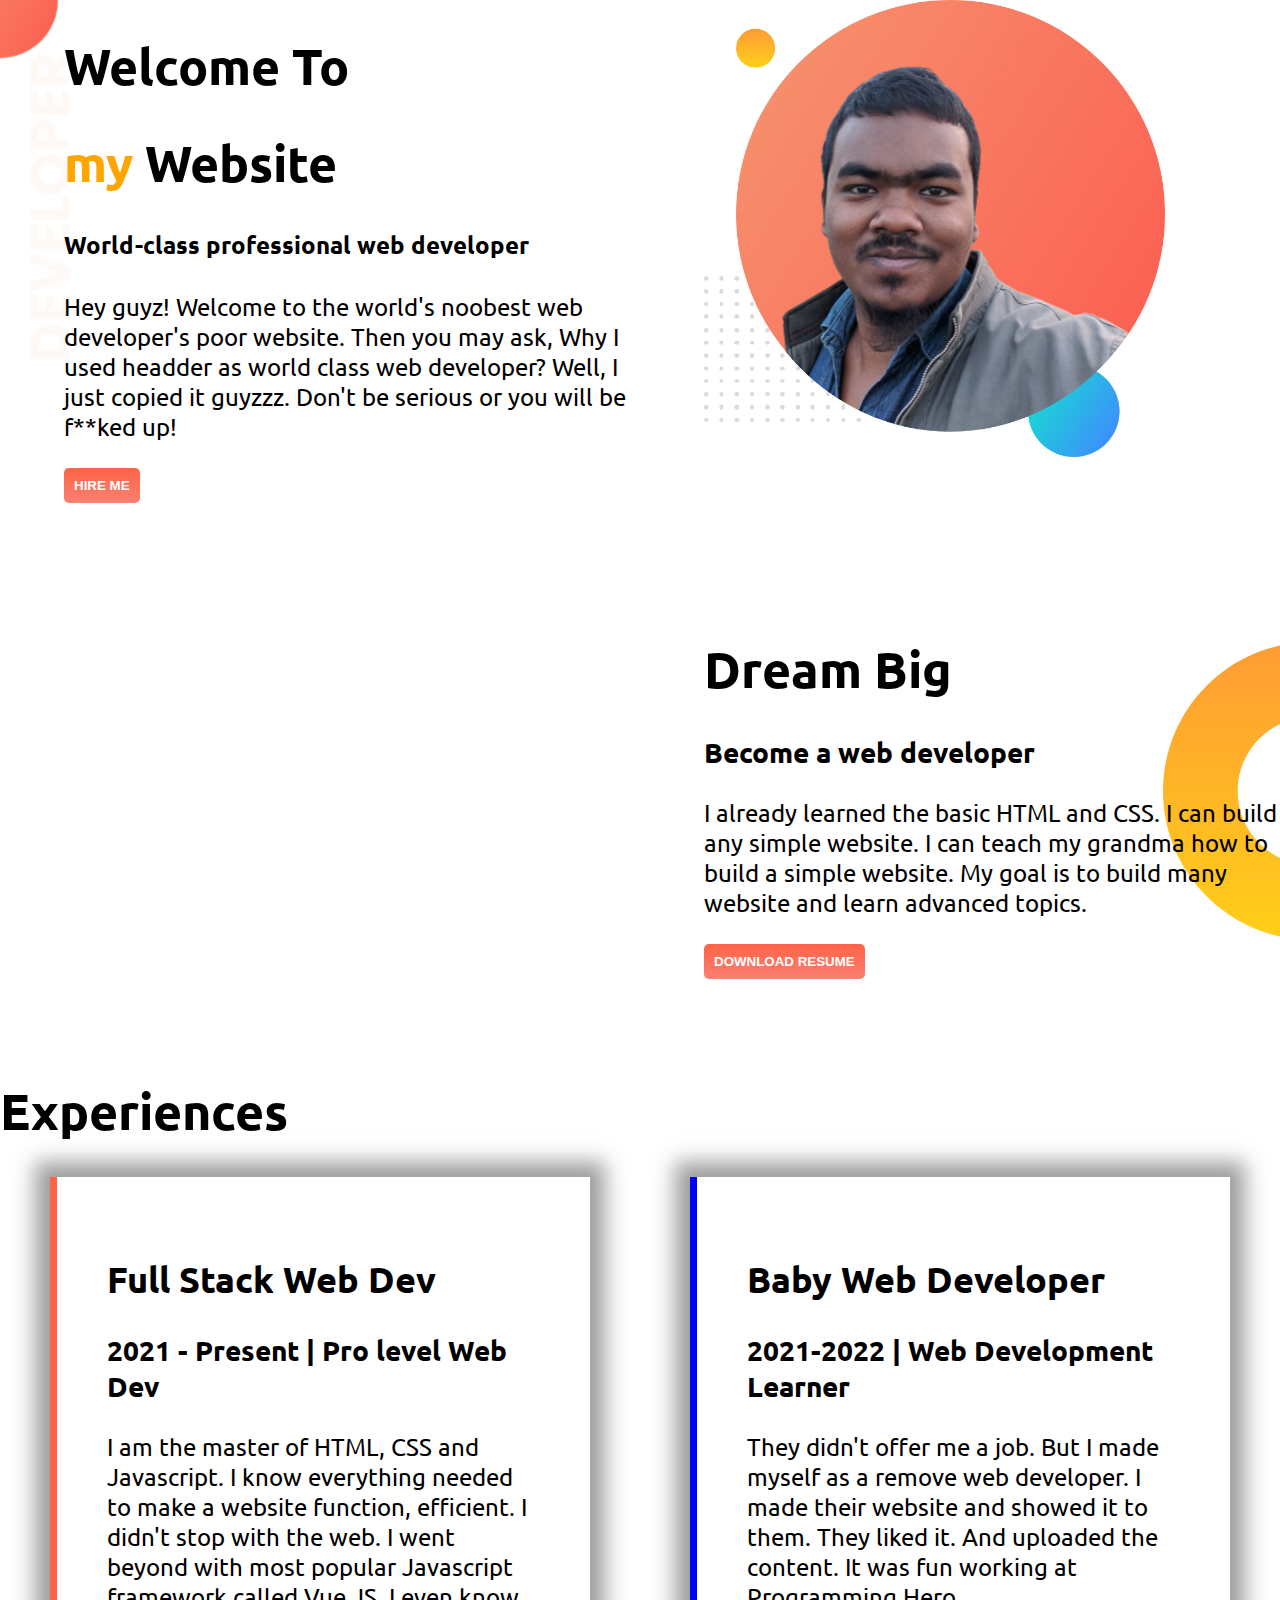
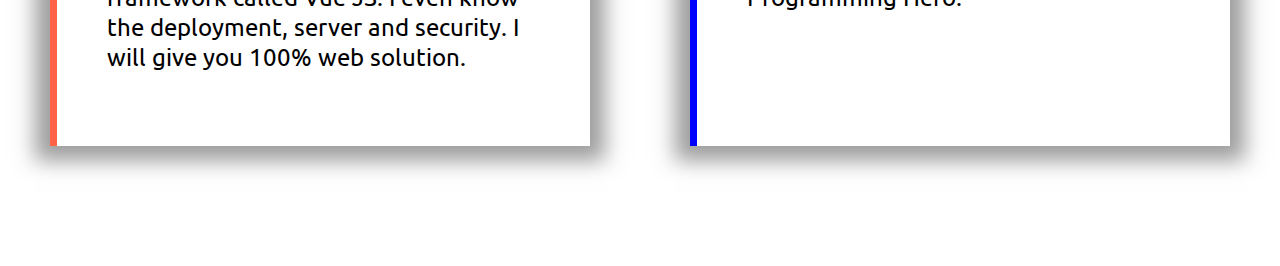
==== test.html @ b437b5b5 "personal portfolio website" ====
<!DOCTYPE html>
<html lang="en">
  <head>
    <meta charset="UTF-8" />
    <meta http-equiv="X-UA-Compatible" content="IE=edge" />
    <meta name="viewport" content="width=device-width, initial-scale=1.0" />
    <title>Ahsan Habib</title>
    <link rel="icon" type="image/x-icon" href="images/volga.jpg" />
    <link
      href="https://fonts.googleapis.com/css2?family=Ubuntu&display=swap"
      rel="stylesheet"
    />
    <link rel="stylesheet" href="test-css.css" />
  </head>
  <body>
    <section class="top-banner flexible-container">
      <div class="half-width">
        <h1>Welcome To</h1>
        <h1><span id="my">my</span> Website</h1>
        <h4>World-class professional web developer</h4>
        <p>
          Hey guyz! Welcome to the world's noobest web developer's poor website.
          Then you may ask, Why I used headder as world class web developer?
          Well, I just copied it guyzzz. Don't be serious or you will be f**ked
          up!
        </p>
        <button
          onclick="window.open('https://www.linkedin.com/in/md-ahsan-habib-18569b21a/')"
        >
          HIRE ME
        </button>
      </div>
      <div class="half-width">
        <img src="images/sowmik-rm-bg.png" alt="" />
      </div>
    </section>

    <section class="dream-big flexible-container">
      <div class="half-width">
        <img
          src="https://sowmik-sec.github.io/web-portfolio/images/profile1.png"
          alt=""
        />
      </div>
      <div class="half-width">
        <h1>Dream Big</h1>
        <h3>Become a web developer</h3>
        <p>
          I already learned the basic HTML and CSS. I can build any simple
          website. I can teach my grandma how to build a simple website. My goal
          is to build many website and learn advanced topics.
        </p>
        <button
          onclick="window.open('https://www.linkedin.com/in/md-ahsan-habib-18569b21a/')"
        >
          DOWNLOAD RESUME
        </button>
      </div>
    </section>

    <section class="experience-area">
      <h1>Experiences</h1>
      <div class="flexible-container">
        <div id="full-stack-developer" class="box half-width">
          <h2>Full Stack Web Dev</h2>
          <h3>2021 - Present | Pro level Web Dev</h3>
          <p>
            I am the master of HTML, CSS and Javascript. I know everything
            needed to make a website function, efficient. I didn't stop with the
            web. I went beyond with most popular Javascript framework called Vue
            JS. I even know the deployment, server and security. I will give you
            100% web solution.
          </p>
        </div>
        <div id="baby-developer" class="box half-width">
          <h2>Baby Web Developer</h2>
          <h3>2021-2022 | Web Development Learner</h3>
          <p>
            They didn't offer me a job. But I made myself as a remove web
            developer. I made their website and showed it to them. They liked
            it. And uploaded the content. It was fun working at Programming
            Hero.
          </p>
        </div>
      </div>
    </section>
  </body>
</html>
---- test-css.css ----
body {
  font-family: "Ubuntu", sans-serif;
  font-size: 1.5rem;
  margin: 0;
}
h1 {
  font-size: 50px;
}

#my {
  color: orange;
}

.half-width {
  width: 50%;
  padding-left: 5%;
}

.flexible-container {
  display: flex;
  margin-bottom: 100px;
}

.half-width img {
  width: 80%;
}

/* Buttons */
button {
  background-image: linear-gradient(tomato, salmon);
  padding: 10px 10px;
  border-radius: 5px;
  color: white;
  border: 0px;
  font-weight: 700;
  cursor: pointer;
}

.top-banner {
  background-image: url("images/top-banner.png");
  background-repeat: no-repeat;
}

.dream-big {
  background-image: url("images/dream-bg.png");
  background-repeat: no-repeat;
  background-position: right;
}

.box {
  width: 40%;
  box-shadow: 0px 0px 20px 15px rgba(128, 128, 128, 0.767);
  padding: 50px;
  margin: 0px 50px 20px;
}

#full-stack-developer {
  border-left: 7px solid tomato;
}

#baby-developer {
  border-left: 7px solid blue;
}
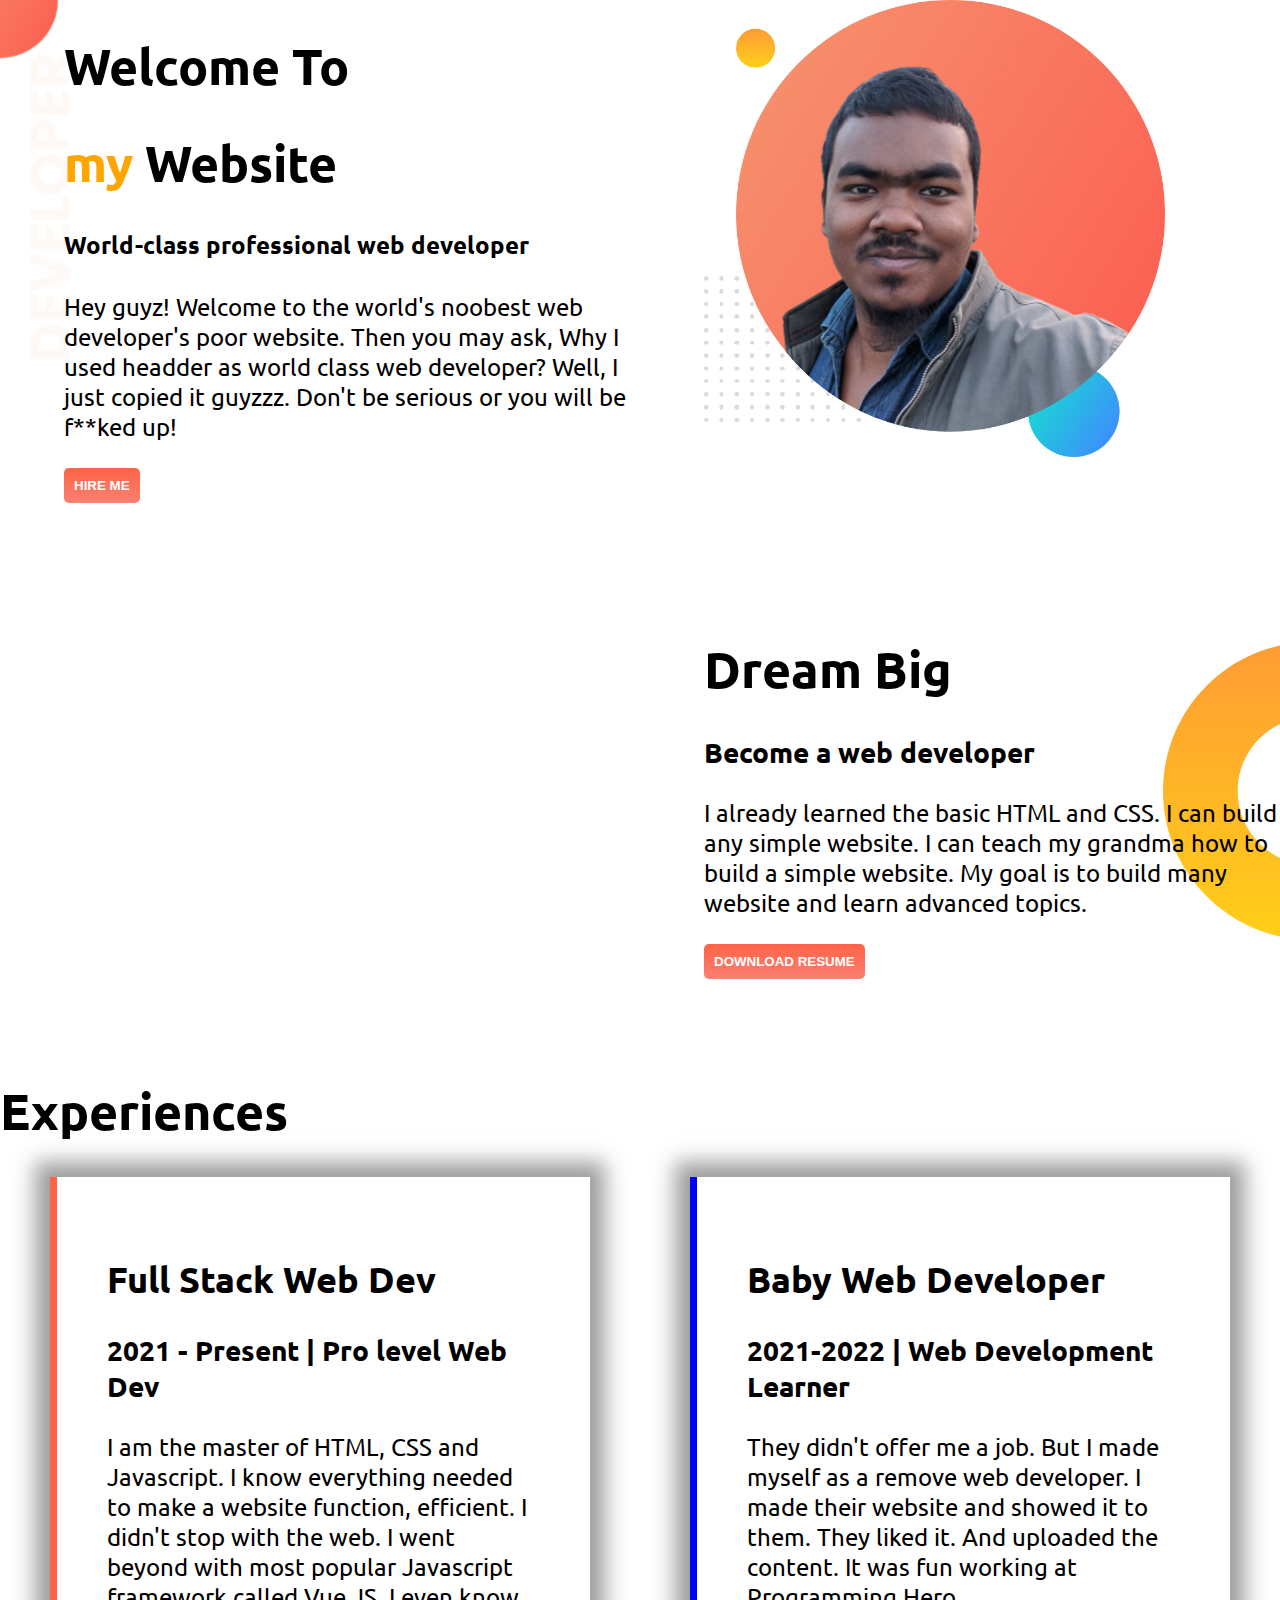
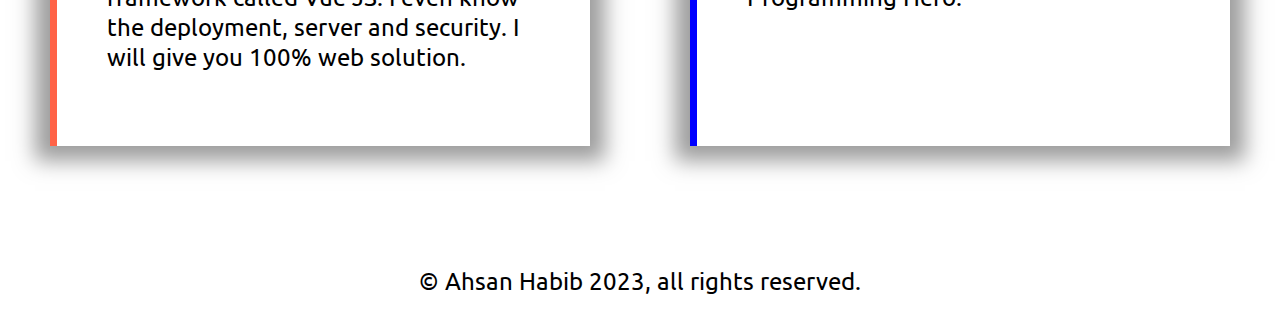
==== commit f991d3d0: "footer added" ====
--- a/test.html
+++ b/test.html
@@ -85,4 +85,7 @@
       </div>
     </section>
   </body>
+  <footer>
+    <p>© Ahsan Habib 2023, all rights reserved.</p>
+  </footer>
 </html>
--- a/test-css.css
+++ b/test-css.css
@@ -61,3 +61,7 @@
 #baby-developer {
   border-left: 7px solid blue;
 }
+
+footer {
+  text-align: center;
+}
